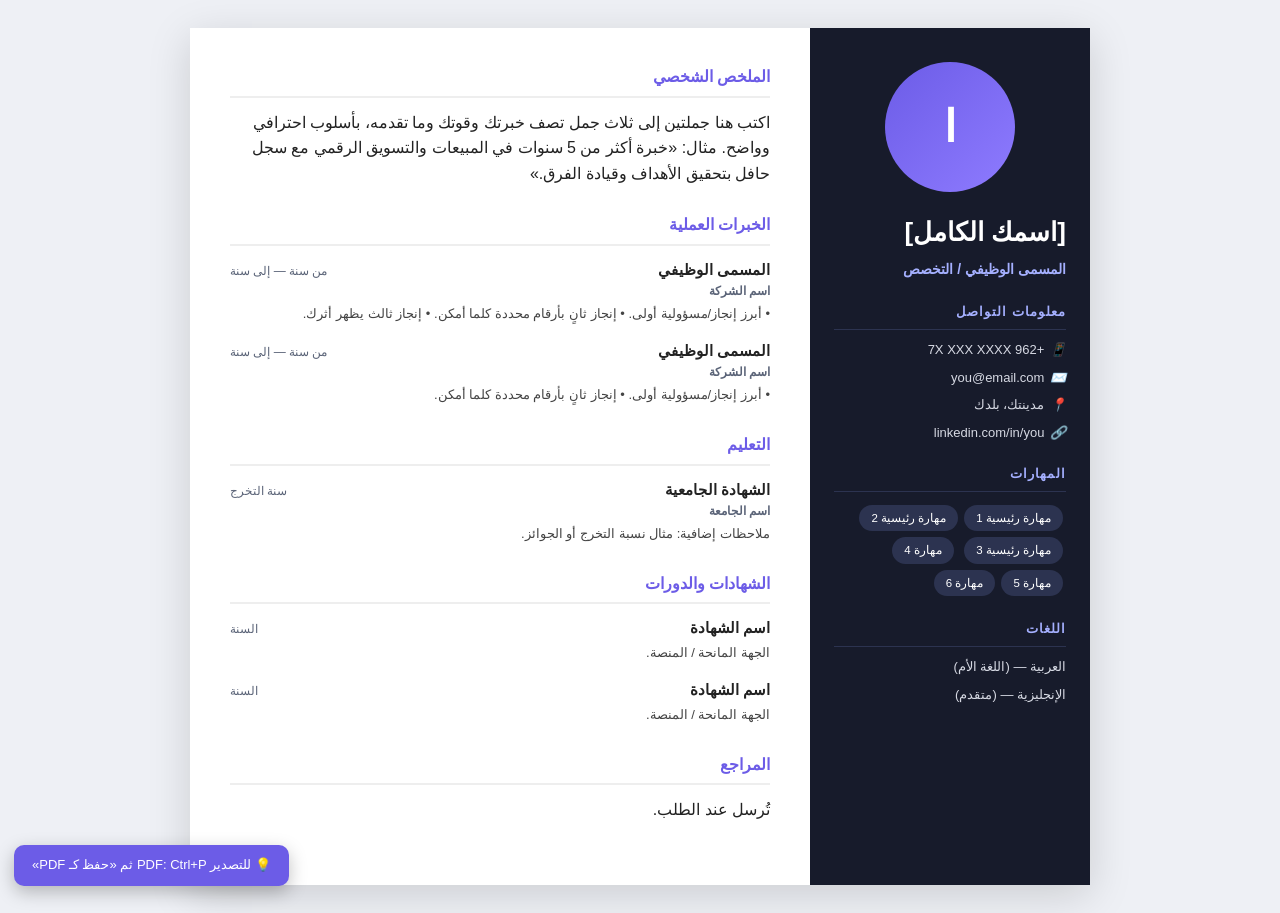
==== products/cv-template.html @ dc05424e "sell: 3 real digital products with self-delivery files (cv, budget, launch guide)" ====
<!DOCTYPE html>
<html lang="ar" dir="rtl">
<head>
<meta charset="UTF-8">
<meta name="viewport" content="width=device-width, initial-scale=1.0">
<title>سيرة ذاتية احترافية</title>
<style>
  :root { --main:#6c5ce7; --dark:#171b2b; --muted:#5b6478; }
  * { margin:0; padding:0; box-sizing:border-box; }
  body { font-family:'Segoe UI', Tahoma, Arial, sans-serif; background:#eef0f5; color:#222; line-height:1.6; }
  .page { max-width:900px; margin:28px auto; background:#fff; display:grid; grid-template-columns:280px 1fr; box-shadow:0 10px 40px rgba(0,0,0,.15); }
  .side { background:var(--dark); color:#fff; padding:34px 24px; }
  .side h1 { font-size:26px; margin-bottom:4px; }
  .side .role { color:#a5b0ff; font-weight:600; font-size:14px; margin-bottom:22px; }
  .side h3 { font-size:13px; color:#a5b0ff; margin:20px 0 10px; letter-spacing:1px; text-transform:uppercase; border-bottom:1px solid #2c3350; padding-bottom:6px; }
  .side p, .side li { font-size:13px; color:#d6d9e3; }
  .side ul { list-style:none; }
  .side li { margin-bottom:7px; }
  .side .contact li i { width:18px; display:inline-block; color:#a5b0ff; }
  .side .skills span { display:inline-block; background:#2c3350; color:#fff; padding:4px 12px; border-radius:20px; font-size:11.5px; margin:3px; }
  .main { padding:36px 40px; }
  .main .section { margin-bottom:26px; }
  .main h2 { font-size:16px; color:var(--main); margin-bottom:12px; border-bottom:2px solid #eee; padding-bottom:6px; }
  .entry { margin-bottom:14px; }
  .entry .top { display:flex; justify-content:space-between; align-items:baseline; flex-wrap:wrap; }
  .entry .top b { font-size:15px; }
  .entry .top span { font-size:12px; color:var(--muted); }
  .entry p { font-size:13px; color:#444; margin-top:3px; }
  .avatar { width:130px; height:130px; border-radius:50%; margin:0 auto 20px; background:linear-gradient(135deg,var(--main),#8e7bff); display:grid; place-items:center; font-size:44px; font-weight:800; color:#fff; }
  .print-tip { position:fixed; bottom:14px; inset-inline-end:14px; background:var(--main); color:#fff; padding:10px 18px; border-radius:10px; font-size:13px; box-shadow:0 6px 18px rgba(0,0,0,.25); z-index:9; }
  @media print { body { background:#fff; } .page { box-shadow:none; margin:0; width:100%; } .print-tip { display:none; } }
  @media (max-width:760px){ .page { grid-template-columns:1fr; } }
</style>
</head>
<body>
<div class="print-tip">💡 للتصدير PDF: Ctrl+P ثم «حفظ كـ PDF»</div>

<div class="page">
  <aside class="side">
    <div class="avatar">ا</div>
    <h1>[اسمك الكامل]</h1>
    <div class="role">المسمى الوظيفي / التخصص</div>

    <h3>معلومات التواصل</h3>
    <ul class="contact">
      <li><i>📱</i> +962 7X XXX XXXX</li>
      <li><i>✉️</i> you@email.com</li>
      <li><i>📍</i> مدينتك، بلدك</li>
      <li><i>🔗</i> linkedin.com/in/you</li>
    </ul>

    <h3>المهارات</h3>
    <div class="skills">
      <span>مهارة رئيسية 1</span><span>مهارة رئيسية 2</span><span>مهارة رئيسية 3</span>
      <span>مهارة 4</span><span>مهارة 5</span><span>مهارة 6</span>
    </div>

    <h3>اللغات</h3>
    <ul>
      <li>العربية — (اللغة الأم)</li>
      <li>الإنجليزية — (متقدم)</li>
    </ul>
  </aside>

  <main class="main">
    <div class="section">
      <h2>الملخص الشخصي</h2>
      <p>اكتب هنا جملتين إلى ثلاث جمل تصف خبرتك وقوتك وما تقدمه، بأسلوب احترافي وواضح. مثال: «خبرة أكثر من 5 سنوات في المبيعات والتسويق الرقمي مع سجل حافل بتحقيق الأهداف وقيادة الفرق.»</p>
    </div>

    <div class="section">
      <h2>الخبرات العملية</h2>
      <div class="entry">
        <div class="top"><b>المسمى الوظيفي</b><span>من سنة — إلى سنة</span></div>
        <div class="top"><span style="font-weight:600">اسم الشركة</span></div>
        <p>• أبرز إنجاز/مسؤولية أولى. • إنجاز ثانٍ بأرقام محددة كلما أمكن. • إنجاز ثالث يظهر أثرك.</p>
      </div>
      <div class="entry">
        <div class="top"><b>المسمى الوظيفي</b><span>من سنة — إلى سنة</span></div>
        <div class="top"><span style="font-weight:600">اسم الشركة</span></div>
        <p>• أبرز إنجاز/مسؤولية أولى. • إنجاز ثانٍ بأرقام محددة كلما أمكن.</p>
      </div>
    </div>

    <div class="section">
      <h2>التعليم</h2>
      <div class="entry">
        <div class="top"><b>الشهادة الجامعية</b><span>سنة التخرج</span></div>
        <div class="top"><span style="font-weight:600">اسم الجامعة</span></div>
        <p>ملاحظات إضافية: مثال نسبة التخرج أو الجوائز.</p>
      </div>
    </div>

    <div class="section">
      <h2>الشهادات والدورات</h2>
      <div class="entry">
        <div class="top"><b>اسم الشهادة</b><span>السنة</span></div>
        <p>الجهة المانحة / المنصة.</p>
      </div>
      <div class="entry">
        <div class="top"><b>اسم الشهادة</b><span>السنة</span></div>
        <p>الجهة المانحة / المنصة.</p>
      </div>
    </div>

    <div class="section">
      <h2>المراجع</h2>
      <p>تُرسل عند الطلب.</p>
    </div>
  </main>
</div>
</body>
</html>
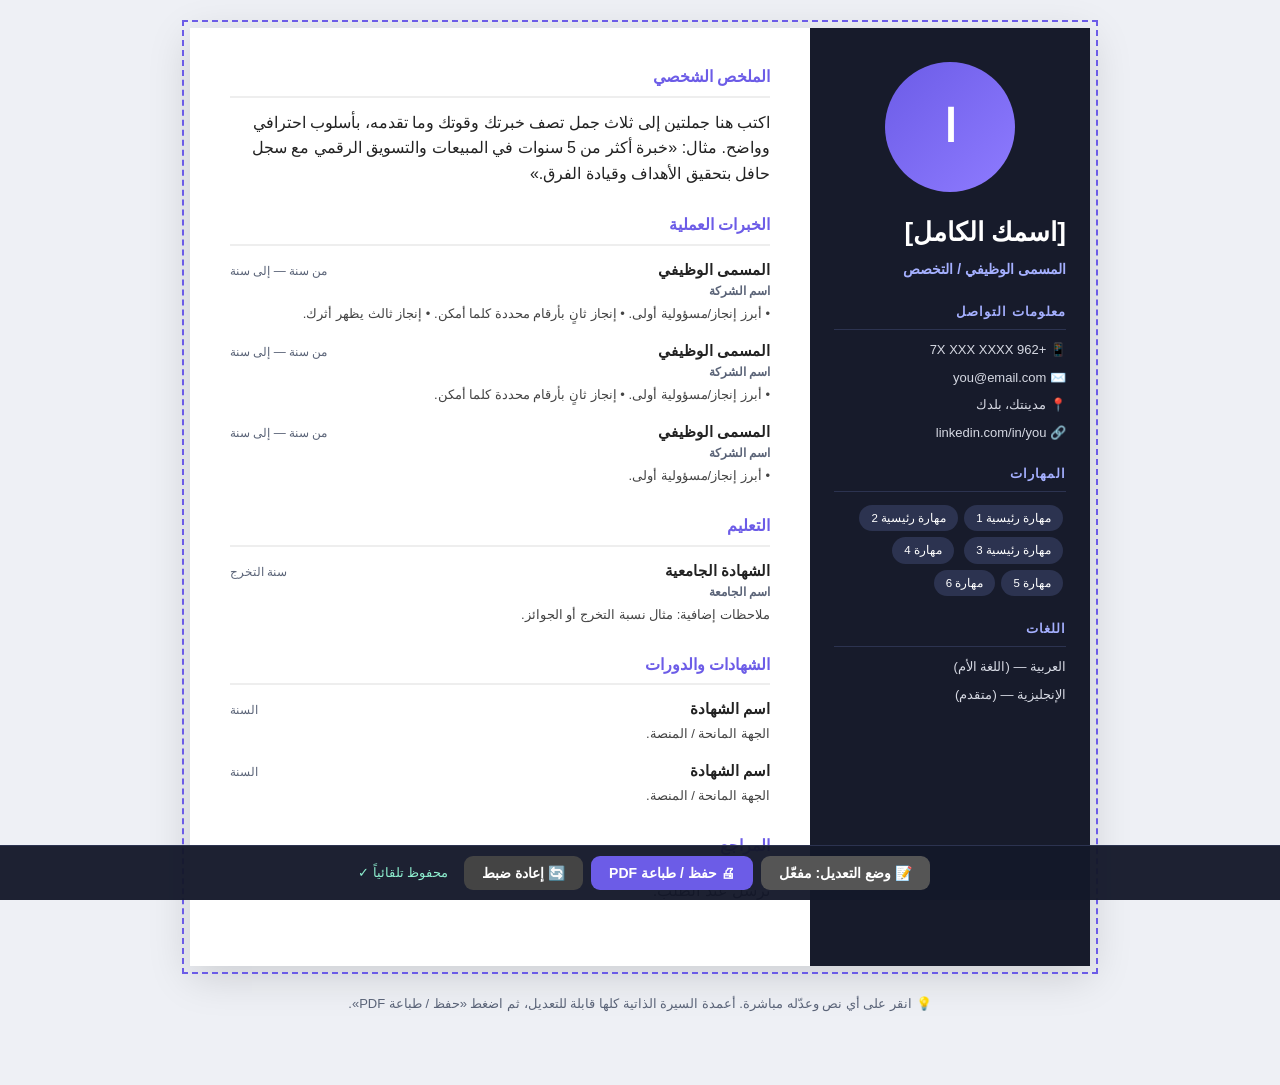
==== commit fa9473d0: "products v2: CV fully editable w/ autosave + printer; launch guide interactive checklist + notes" ====
--- a/products/cv-template.html
+++ b/products/cv-template.html
@@ -3,11 +3,11 @@
 <head>
 <meta charset="UTF-8">
 <meta name="viewport" content="width=device-width, initial-scale=1.0">
-<title>سيرة ذاتية احترافية</title>
+<title>سيرة ذاتية احترافية — قابل للتعديل</title>
 <style>
   :root { --main:#6c5ce7; --dark:#171b2b; --muted:#5b6478; }
   * { margin:0; padding:0; box-sizing:border-box; }
-  body { font-family:'Segoe UI', Tahoma, Arial, sans-serif; background:#eef0f5; color:#222; line-height:1.6; }
+  body { font-family:'Segoe UI', Tahoma, Arial, sans-serif; background:#eef0f5; color:#222; line-height:1.6; padding-bottom:70px; }
   .page { max-width:900px; margin:28px auto; background:#fff; display:grid; grid-template-columns:280px 1fr; box-shadow:0 10px 40px rgba(0,0,0,.15); }
   .side { background:var(--dark); color:#fff; padding:34px 24px; }
   .side h1 { font-size:26px; margin-bottom:4px; }
@@ -26,16 +26,38 @@
   .entry .top b { font-size:15px; }
   .entry .top span { font-size:12px; color:var(--muted); }
   .entry p { font-size:13px; color:#444; margin-top:3px; }
-  .avatar { width:130px; height:130px; border-radius:50%; margin:0 auto 20px; background:linear-gradient(135deg,var(--main),#8e7bff); display:grid; place-items:center; font-size:44px; font-weight:800; color:#fff; }
-  .print-tip { position:fixed; bottom:14px; inset-inline-end:14px; background:var(--main); color:#fff; padding:10px 18px; border-radius:10px; font-size:13px; box-shadow:0 6px 18px rgba(0,0,0,.25); z-index:9; }
-  @media print { body { background:#fff; } .page { box-shadow:none; margin:0; width:100%; } .print-tip { display:none; } }
+  .avatar { width:130px; height:130px; border-radius:50%; margin:0 auto 20px; background:linear-gradient(135deg,var(--main),#8e7bff); display:grid; place-items:center; font-size:44px; font-weight:800; color:#fff; overflow:hidden; }
+
+  /* edit toolbar */
+  .toolbar { position:fixed; bottom:0; inset-inline:0; background:rgba(20,24,42,.96); padding:10px; display:flex; gap:8px; justify-content:center; flex-wrap:wrap; z-index:999; border-top:1px solid #2c3350; }
+  .toolbar button { padding:9px 18px; border-radius:9px; border:none; font-size:14px; font-family:inherit; font-weight:700; cursor:pointer; }
+  .tb-edit { background:var(--main); color:#fff; }
+  .tb-edit.off { background:#555; }
+  .tb-print { background:var(--main); color:#fff; }
+  .tb-reset { background:#444; color:#fff; }
+  .tb-status { color:#8ef0d0; font-size:13px; align-self:center; padding:0 8px; }
+  .edit-hint { text-align:center; color:var(--muted); font-size:13px; margin-top:14px; }
+
+  /* editable state */
+  [contenteditable="true"] { outline:none; }
+  [contenteditable="true"] *:hover { cursor:text; }
+  body.editing .page { outline:2px dashed var(--main); outline-offset:6px; }
+  ::selection { background:#c3bdf9; }
+
+  @media print { body { background:#fff; padding:0; } .page { box-shadow:none; margin:0; width:100%; outline:none !important; } .toolbar, .edit-hint, .print-tip { display:none !important; } }
   @media (max-width:760px){ .page { grid-template-columns:1fr; } }
 </style>
 </head>
-<body>
-<div class="print-tip">💡 للتصدير PDF: Ctrl+P ثم «حفظ كـ PDF»</div>
+<body class="editing">
 
-<div class="page">
+<div class="toolbar">
+  <button class="tb-edit off" id="btnEdit" onclick="toggleEdit()">📝 وضع التعديل: مفعّل</button>
+  <button class="tb-print" onclick="window.print()">🖨 حفظ / طباعة PDF</button>
+  <button class="tb-reset" onclick="resetCV()">🔄 إعادة ضبط</button>
+  <span class="tb-status" id="saveStatus">محفوظ تلقائياً ✓</span>
+</div>
+
+<div class="page" id="cvPage" contenteditable="true" spellcheck="false">
   <aside class="side">
     <div class="avatar">ا</div>
     <h1>[اسمك الكامل]</h1>
@@ -43,10 +65,10 @@
 
     <h3>معلومات التواصل</h3>
     <ul class="contact">
-      <li><i>📱</i> +962 7X XXX XXXX</li>
-      <li><i>✉️</i> you@email.com</li>
-      <li><i>📍</i> مدينتك، بلدك</li>
-      <li><i>🔗</i> linkedin.com/in/you</li>
+      <li>📱 +962 7X XXX XXXX</li>
+      <li>✉️ you@email.com</li>
+      <li>📍 مدينتك، بلدك</li>
+      <li>🔗 linkedin.com/in/you</li>
     </ul>
 
     <h3>المهارات</h3>
@@ -80,6 +102,11 @@
         <div class="top"><span style="font-weight:600">اسم الشركة</span></div>
         <p>• أبرز إنجاز/مسؤولية أولى. • إنجاز ثانٍ بأرقام محددة كلما أمكن.</p>
       </div>
+      <div class="entry">
+        <div class="top"><b>المسمى الوظيفي</b><span>من سنة — إلى سنة</span></div>
+        <div class="top"><span style="font-weight:600">اسم الشركة</span></div>
+        <p>• أبرز إنجاز/مسؤولية أولى.</p>
+      </div>
     </div>
 
     <div class="section">
@@ -109,5 +136,51 @@
     </div>
   </main>
 </div>
+
+<p class="edit-hint">💡 انقر على أي نص وعدّله مباشرة. أعمدة السيرة الذاتية كلها قابلة للتعديل، ثم اضغط «حفظ / طباعة PDF».</p>
+
+<script>
+(function(){
+  var KEY = 'cv-template-content-v1';
+  var page = document.getElementById('cvPage');
+  var status = document.getElementById('saveStatus');
+  var btnEdit = document.getElementById('btnEdit');
+  var saveTimer;
+
+  function load(){
+    var saved = null;
+    try { saved = localStorage.getItem(KEY); } catch(e){}
+    if(saved){ page.innerHTML = saved; status.textContent = 'تم تحميل تعديلاتك السابقة ✓'; }
+  }
+
+  function save(){
+    try { localStorage.setItem(KEY, page.innerHTML); status.textContent = 'محفوظ تلقائياً ✓'; }
+    catch(e){ status.textContent = 'تعذّر الحفظ'; }
+  }
+
+  page.addEventListener('input', function(){
+    status.textContent = 'جارٍ الحفظ...';
+    clearTimeout(saveTimer);
+    saveTimer = setTimeout(save, 500);
+  });
+
+  window.toggleEdit = function(){
+    var on = page.getAttribute('contenteditable') === 'true';
+    page.setAttribute('contenteditable', on ? 'false' : 'true');
+    document.body.classList.toggle('editing', !on);
+    btnEdit.textContent = on ? '📝 وضع التعديل: مطفأ' : '📝 وضع التعديل: مفعّل';
+    btnEdit.classList.toggle('off', !on);
+    if(on) save();
+  };
+
+  window.resetCV = function(){
+    if(!confirm('إعادة القالب إلى حالته الأصلية؟ ستفقد تعديلاتك.')) return;
+    try { localStorage.removeItem(KEY); } catch(e){}
+    location.reload();
+  };
+
+  load();
+})();
+</script>
 </body>
 </html>
